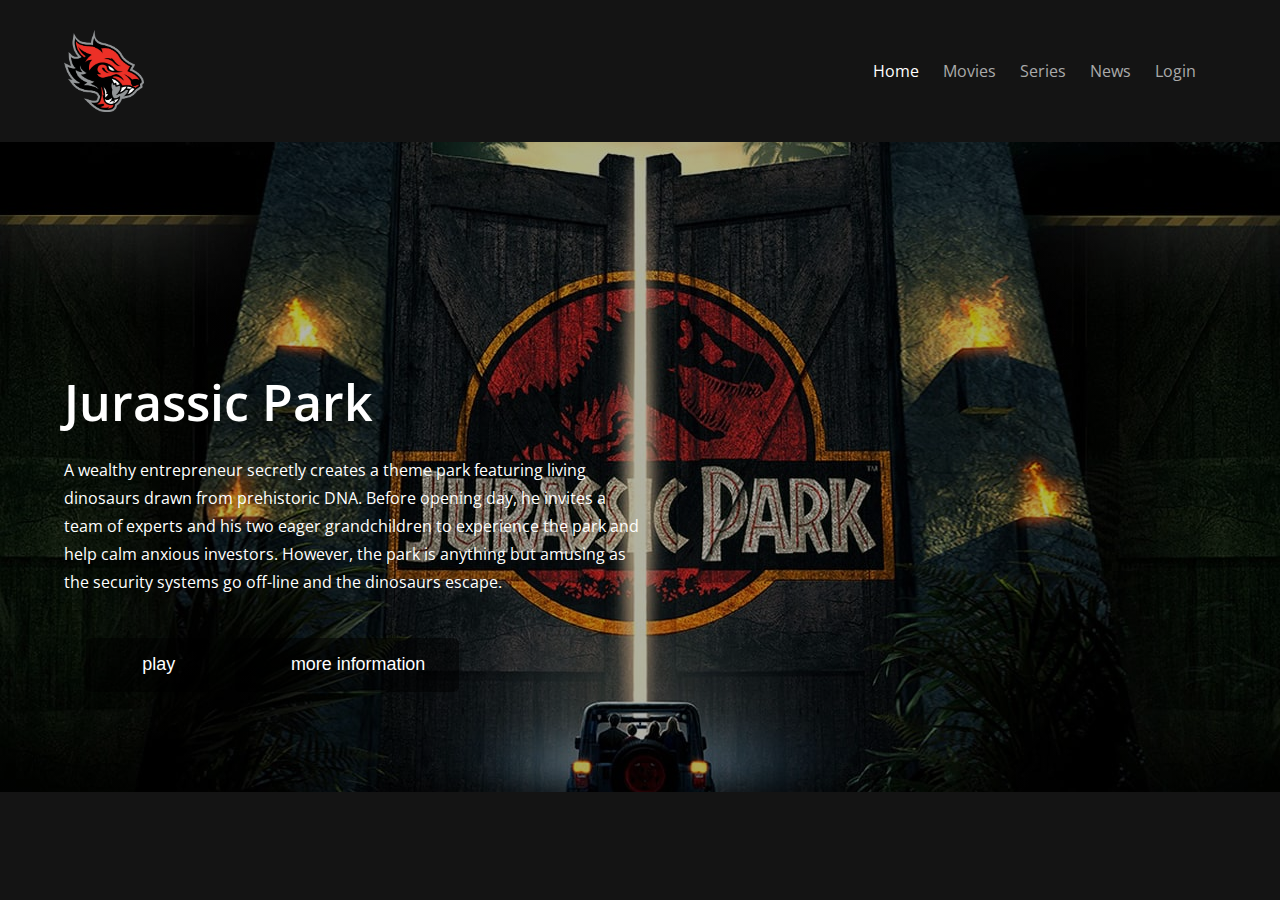
==== indes.html @ fa736baa "first commit" ====
<!DOCTYPE html>
<html lang="en">
<head>
    <meta charset="UTF-8">
    <meta name="viewport" content="width=device-width, initial-scale=1.0">
    <title>Document</title>
    <link rel="stylesheet" href="https://use.fontawesome.com/releases/v5.14.0/css/all.css" integrity="sha384-HzLeBuhoNPvSl5KYnjx0BT+WB0QEEqLprO+NBkkk5gbc67FTaL7XIGa2w1L0Xbgc" crossorigin="anonymous">
    <link href="https://fonts.googleapis.com/css2?family=Bebas+Neue&family=Open+Sans:wght@400;600&display=swap" rel="stylesheet">
    <link rel="stylesheet" href="./css/styles.css">
</head>
<body>
    <header id="header">
        <div class="container">
            <img src="./assets/pngwing.com.png" alt="" id="header-img">
            <nav id="nav-bar">
            <a href="#" class="nav-link active">Home</a>
            <a href="#" class="nav-link">Movies</a>
            <a href="#" class="nav-link">Series</a>
            <a href="#" class="nav-link">News</a>
            <a href="#" class="nav-link">Login</a>
            </nav>
        </div>
    </header>
    <main>
        <section class="main-movie">
            <div class="container">
                <h3 class="title">Jurassic Park</h3>
                <p class="description_movie">A wealthy entrepreneur secretly creates a theme park featuring living dinosaurs drawn from prehistoric DNA. Before opening day, he invites a team of experts and his two eager grandchildren to experience the park and help calm anxious investors. However, the park is anything but amusing as the security systems go off-line and the dinosaurs escape.</p>
                <br>
                <button role="button" class="buttonp"><i class="fas fa-play"></i>play</button>
                <button role="button" class="buttonp"><i class="fas fa-info-circle"></i>more information</i></button>
            </div>
        </section>
    </main>
</body>
</html>
---- css/styles.css ----
*{
    margin: 0;
    padding: 0;
    box-sizing: border-box;
}

:root{
    --font: #e50914;
    --background: #141414;
}

body{
    background: var(--background);
    font-family: 'open sans' , sans-serif;
    font-size: 16px;
}

.container{
    max-width: 90%;
    margin:0 auto;
}

header{
    padding: 1.875em 0;
}

header .container{
    display: flex;
    justify-content: space-between;
    align-items: center;
}

#header-img{
    max-width: 5em;
}

header nav a {
    color: #AAA;
    text-decoration: none;
    margin-right: 1.25rem;
}

header nav a:hover,
header nav a.active{
    color: #fff;
}

.main-movie{
    font-size: 1em;
    min-height: 40.62em;
    color: #fff;
    background: linear-gradient(rgba(0, 0, 0, .30)0%, rgba(0, 0, 0, .30) 100%), url(/assets/mlolzwV6VrKOZJ1SfYbPHXXDD4p.jpg);
    background-position: center center;
    background-size: cover;
    margin-bottom: 3.12em;
    display: flex;
    align-items: flex-end;
}

.main-movie .container{
    margin: 0 auto;
    margin-bottom: 6.25em;
}

.main-movie .title{
    font-weight: 600;
    font-size: 3.12em;
    margin-bottom: 0.4em;
}

.main-movie .description_movie {
    font-weight: normal;
    font-size: 1em;
    line-height: 1.75em;
    max-width: 50%;
    margin-bottom: 1.25em;
}

.main-movie .buttonp{
    background: rgba(0, 0, 0, .5);
    border: none;
    border-radius: 0.31em;
    padding: 0.93em 1.87em;
    color: #fff;
    margin-left: 1.25em;
    transition: .3 ease all;
    font-size: 1.12em;
    cursor: pointer;
}

.main-movie .buttonp:hover{
    background: #fff;
    color: #000;
}

.main-movie .buttonp i{
    margin-right: 1.25em;
}

@media screen and (max-width: 768px) {
    #header-img{
        margin-bottom: 0.625rem;
    }

    header .container{
        flex-direction: column;
        text-align: center;
    }

    .main-movie .description_movie{
        max-width: 80%;
    }
}

@media screen and (max-width: 400px) {
    header nav{
        font-size: 0.80em;
    }
    
    .main-movie .buttonp {
        font-size: 0.80em;
    }
}
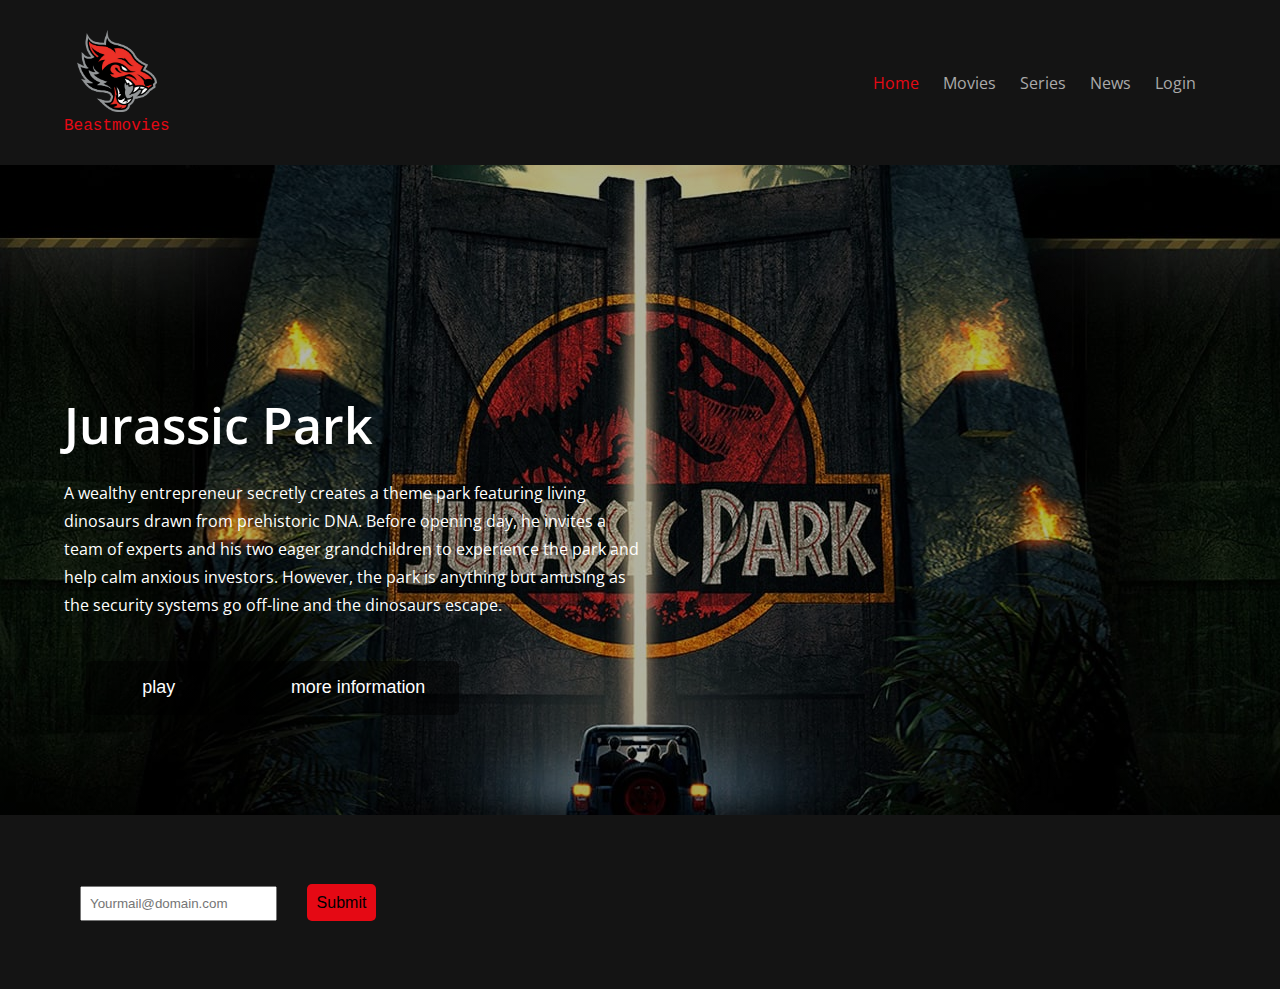
==== commit 4169a9bf: "submit" ====
--- a/indes.html
+++ b/indes.html
@@ -11,7 +11,8 @@
 <body>
     <header id="header">
         <div class="container">
-            <img src="./assets/pngwing.com.png" alt="" id="header-img">
+            <div class="logo"><img src="./assets/pngwing.com.png" alt="best image" id="header-img">
+            <p>Beastmovies</p></div>
             <nav id="nav-bar">
             <a href="#" class="nav-link active">Home</a>
             <a href="#" class="nav-link">Movies</a>
@@ -31,6 +32,15 @@
                 <button role="button" class="buttonp"><i class="fas fa-info-circle"></i>more information</i></button>
             </div>
         </section>
+        <section class="form">
+            <div class="container">
+                <form id="form" action="https://www.freecodecamp.com/email-submit">
+                    <label id="email" for="mail"></label>
+                    <input type="email" id="email" name="email"  placeholder="Yourmail@domain.com"required="">
+                    <button type="submit" id="submit" class="submit-button">Submit</button>
+                </form>
+            </div>
+        </section>
     </main>
 </body>
 </html>--- a/css/styles.css
+++ b/css/styles.css
@@ -30,8 +30,18 @@
     align-items: center;
 }
 
+header p{
+    color: var(--font);
+    text-align: center;
+    font-family: monospace;
+}
+
 #header-img{
     max-width: 5em;
+}
+
+.logo{
+    text-align: center;
 }
 
 header nav a {
@@ -42,7 +52,7 @@
 
 header nav a:hover,
 header nav a.active{
-    color: #fff;
+    color: var(--font);
 }
 
 .main-movie{
@@ -77,11 +87,11 @@
 }
 
 .main-movie .buttonp{
+    color: #fff;
     background: rgba(0, 0, 0, .5);
     border: none;
     border-radius: 0.31em;
     padding: 0.93em 1.87em;
-    color: #fff;
     margin-left: 1.25em;
     transition: .3 ease all;
     font-size: 1.12em;
@@ -89,13 +99,45 @@
 }
 
 .main-movie .buttonp:hover{
-    background: #fff;
+    background: var(--font);
     color: #000;
 }
 
 .main-movie .buttonp i{
     margin-right: 1.25em;
 }
+
+#form{
+
+    align-items: center;
+    color: var(--font);
+    font-family: 'open sans' , sans-serif;
+    font-weight: 600;
+    font-size: 2.5rem;
+}
+
+#submit{
+    background: var(--font);
+    border: none;
+    border-radius: 0.31em;
+    padding: 0.60rem;
+    margin-left: 1.25em;
+    transition: .3 ease all;
+    font-size: 0.40em;
+    cursor: pointer;
+    margin-bottom: 0.425rem;
+}
+
+#email-label{
+    padding-right: 1.25rem;
+}
+
+#email{
+    padding: 0.5rem;
+    margin-bottom: 5em;
+}
+
+
 
 @media screen and (max-width: 768px) {
     #header-img{
@@ -110,9 +152,31 @@
     .main-movie .description_movie{
         max-width: 80%;
     }
+
+    .logo{
+        padding-bottom: 0.80em;
+    }
 }
 
-@media screen and (max-width: 400px) {
+@media screen and (max-width: 500px) {
+    header nav{
+        font-size: 0.80em;
+    }
+
+    .main-movie .title{
+        font-size: 2.8em;
+    }
+    
+    .main-movie .buttonp {
+        font-size: 0.80em;
+    }
+
+    .logo{
+        padding-bottom: 0.80em;
+    }
+}
+
+@media screen and (max-width: 300px) {
     header nav{
         font-size: 0.80em;
     }
@@ -120,4 +184,8 @@
     .main-movie .buttonp {
         font-size: 0.80em;
     }
+
+    .logo{
+        padding-bottom: 0.80em;
+    }
 }